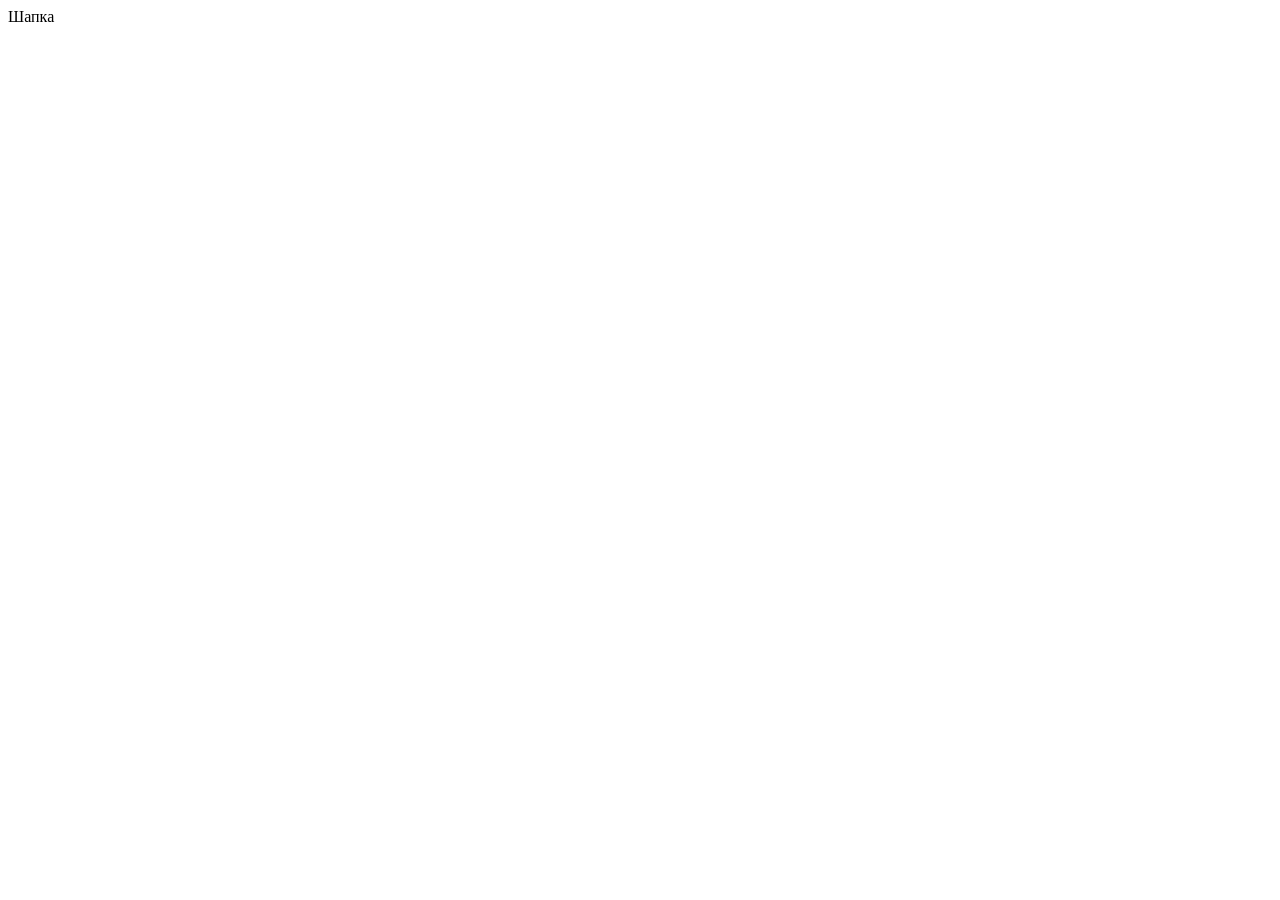
==== source/index.html @ a648f3aa ":hatching_chick:" ====
<!DOCTYPE html>
<html class="page" lang="ru">
  <head>
    <meta charset="UTF-8">
    <title>Название проекта</title>
    <meta name="viewport" content="width=device-width,initial-scale=1">
    <link rel="stylesheet" href="styles/styles.css">
    <script src="scripts/index.js" defer></script>
  </head>
  <body class="page__body">
    <header class="header">Шапка</header>
  </body>
</html>
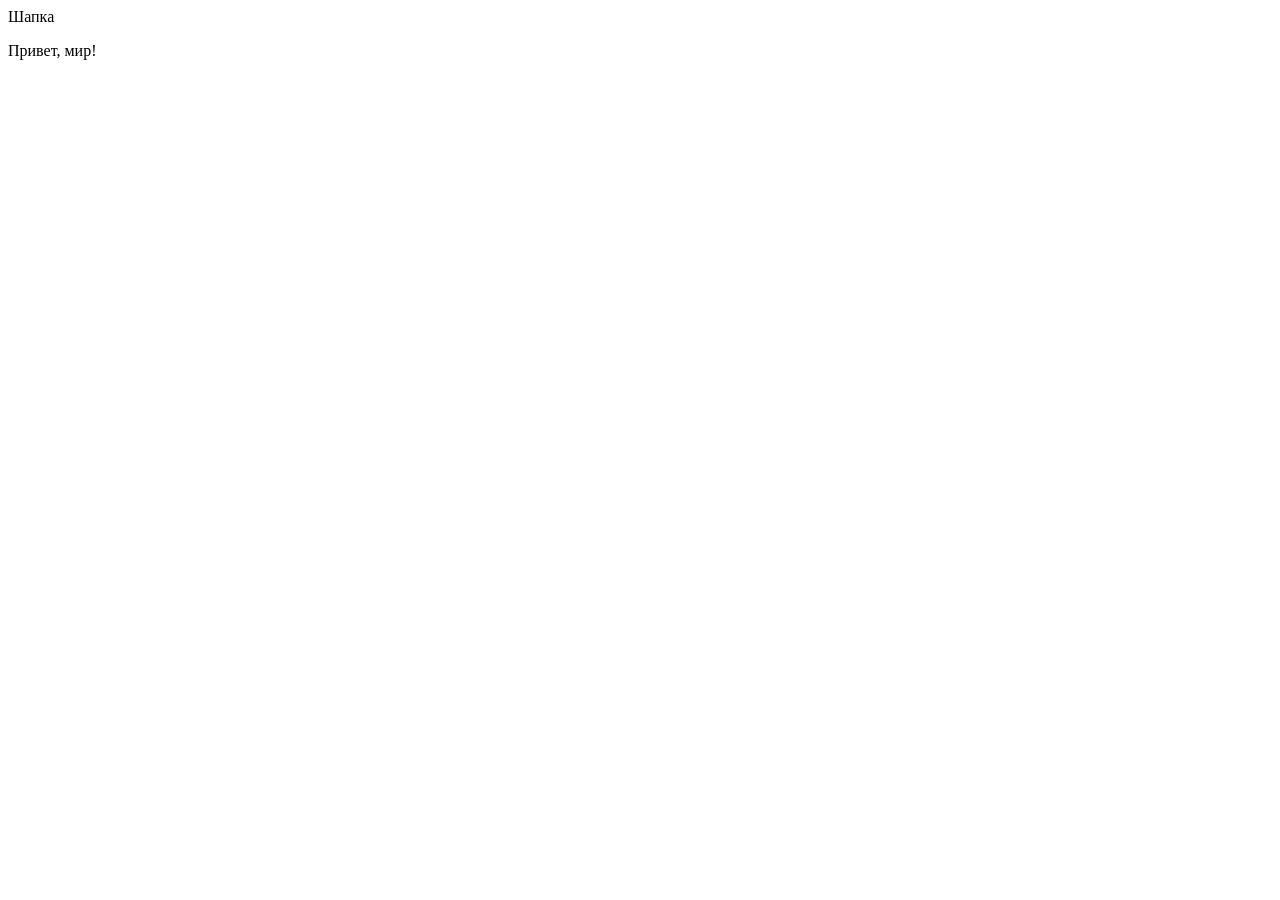
==== commit 81128f67: "Тестирует сборку" ====
--- a/source/index.html
+++ b/source/index.html
@@ -1,13 +1,17 @@
 <!DOCTYPE html>
 <html class="page" lang="ru">
-  <head>
-    <meta charset="UTF-8">
-    <title>Название проекта</title>
-    <meta name="viewport" content="width=device-width,initial-scale=1">
-    <link rel="stylesheet" href="styles/styles.css">
-    <script src="scripts/index.js" defer></script>
-  </head>
-  <body class="page__body">
-    <header class="header">Шапка</header>
-  </body>
+
+<head>
+  <meta charset="UTF-8">
+  <title>Название проекта</title>
+  <meta name="viewport" content="width=device-width,initial-scale=1">
+  <link rel="stylesheet" href="styles/styles.css">
+  <script src="scripts/index.js" defer></script>
+</head>
+
+<body class="page__body">
+  <header class="header">Шапка</header>
+  <p>Привет, мир!</p>
+</body>
+
 </html>
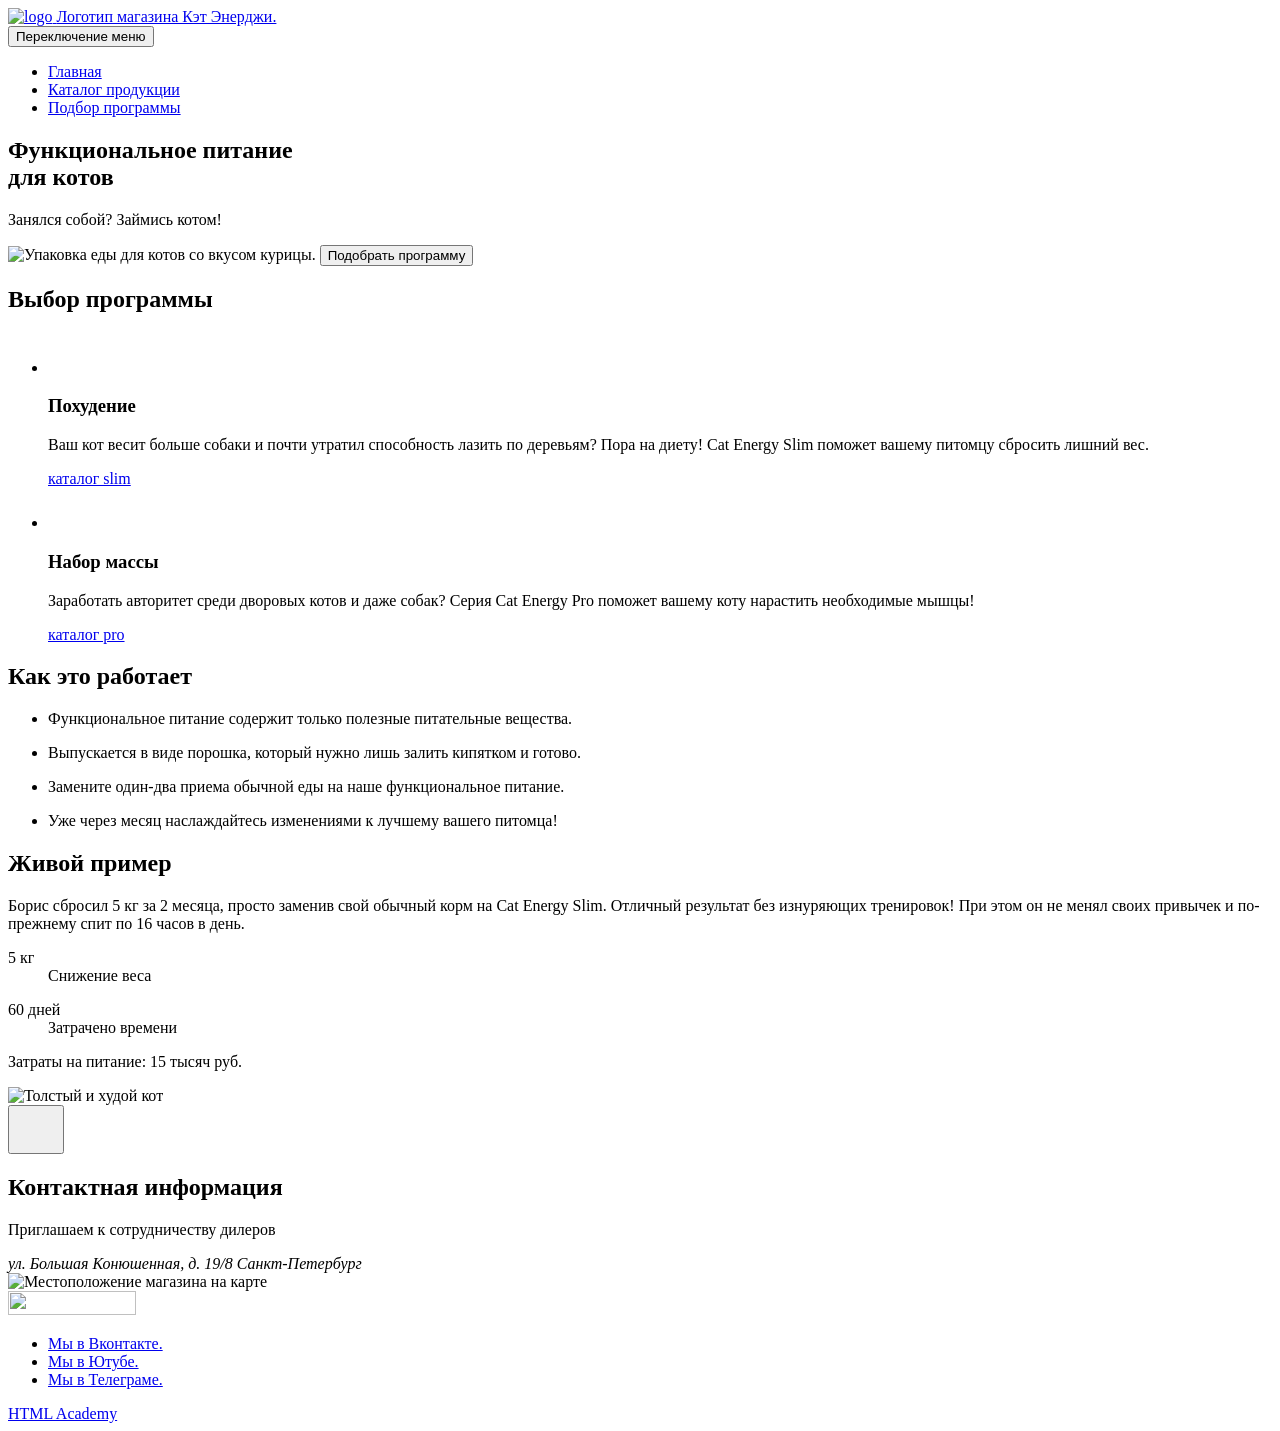
==== commit ed3bd2f1: "Merge 8f6ec9339b1365d4c38c723ebd864837fbd8dc27 into c187f62adaf06f670a18036f162406483c64701e" ====
--- a/source/index.html
+++ b/source/index.html
@@ -3,15 +3,162 @@
 
 <head>
   <meta charset="UTF-8">
-  <title>Название проекта</title>
+  <title>Cat Energy</title>
   <meta name="viewport" content="width=device-width,initial-scale=1">
   <link rel="stylesheet" href="styles/styles.css">
   <script src="scripts/index.js" defer></script>
 </head>
 
 <body class="page__body">
-  <header class="header">Шапка</header>
-  <p>Привет, мир!</p>
+  <header class="main-header">
+    <a class="main-header__logo" href="index.html">
+      <img class="main-header__logo main-header__logo--text" src="" width="101" height="18" alt="logo">
+      <span class="visually-hidden">Логотип магазина Кэт Энерджи.</span>
+    </a>
+    <nav class="navigation-container">
+      <button class="navigation-container__menu-button" type="button">
+        <span class="visually-hidden">Переключение меню</span>
+      </button>
+      <ul class="navigation-container__list">
+        <li class="navigation-container__item navigation-container__item--current">
+          <a class="navigation-container__link" href="index.html">Главная</a>
+        </li>
+        <li class="navigation-container__item">
+          <a class="navigation-container__link" href="catalog.html">Каталог продукции</a>
+        </li>
+        <li class="navigation-container__item">
+          <a class="navigation-container__link" href="form.html">Подбор программы</a>
+        </li>
+      </ul>
+    </nav>
+  </header>
+
+  <main class="page-main">
+    <section class="promo">
+      <div class="promo__wrapper">
+        <h1 class="promo__title title">Функциональное питание <br> для котов</h1>
+        <p class="promo__slogan">Занялся собой? Займись котом!</p>
+        <img class="promo__image" src="" width="280" height="270" alt="Упаковка еды для котов со вкусом курицы.">
+        <button class="promo__button button" type="button">
+          Подобрать программу
+        </button>
+      </div>
+    </section>
+
+    <section class="programs">
+      <h2 class="visually-hidden">Выбор программы</h2>
+      <ul class="programs__list">
+        <li class="programs__item programs__item--slim">
+          <svg class="programs__item-image" width="40" height="40">
+          </svg>
+          <h3 class="programs__item-title">Похудение</h3>
+          <p class="programs__item-description">
+            Ваш кот весит больше собаки и почти утратил способность лазить по деревьям? Пора на диету! Cat Energy Slim поможет вашему питомцу сбросить лишний вес.
+          </p>
+          <a class="programs__item-link" href="#">каталог slim</a>
+        </li>
+        <li class="programs__item programs__item--pro">
+          <svg class="programs__item-image" width="40" height="40">
+          </svg>
+          <h3 class="programs__item-title">Набор массы</h3>
+          <p class="programs__item-description">
+            Заработать авторитет среди дворовых котов и даже собак? Серия Cat Energy Pro поможет вашему коту нарастить необходимые мышцы!
+          </p>
+          <a class="programs__item-link" href="#">каталог pro</a>
+        </li>
+      </ul>
+    </section>
+
+    <section class="guide">
+      <div class="guide__wrapper">
+        <h2 class="guide__title title">Как это работает</h2>
+        <ul class="guide__list">
+          <li class="guide__item guide__item--leaf">
+            <p class="guide__description">Функциональное питание
+              содержит только полезные
+              питательные вещества.</p>
+          </li>
+          <li class="guide__item guide__item--glass">
+            <p class="guide__description">Выпускается в виде порошка,
+              который нужно лишь залить
+              кипятком и готово.</p>
+          </li>
+          <li class="guide__item guide__item--cutlery">
+            <p class="guide__description">Замените один-два приема
+              обычной еды на наше
+              функциональное питание.</p>
+          </li>
+          <li class="guide__item guide__item--clock">
+            <p class="guide__description">Уже через месяц наслаждайтесь изменениями к лучшему вашего питомца!</p>
+          </li>
+        </ul>
+      </div>
+    </section>
+
+    <section class="example">
+      <div class="example__wrapper">
+        <h2 class="example__title title">Живой пример</h2>
+        <p class="example__text">Борис сбросил 5 кг за 2 месяца, просто заменив свой обычный корм на Cat Energy Slim. Отличный результат без изнуряющих тренировок! При этом он не менял своих привычек и по-прежнему спит по 16 часов в день.</p>
+        <div class="example__list">
+          <dl class="example__description">
+            <dt class="example__value">5 кг</dt>
+            <dd class="example__option">Снижение веса</dd>
+          </dl>
+          <dl class="example__description">
+            <dt class="example__value">60 дней</dt>
+            <dd class="example__option">Затрачено времени</dd>
+          </dl>
+          <p class="example__cost">Затраты на питание: <span class="example__price">15 тысяч руб.</span></p>
+        </div>
+        <img class="example__image" src="" width="280" height="256" alt="Толстый и худой кот">
+        <div class="example__range-bar">
+          <button class="example__range-toggle" type="button" aria-label="Перемещение слайдера">
+            <svg width="40" height="40"></svg>
+          </button>
+        </div>
+      </div>
+    </section>
+
+    <section class="contacts">
+      <h2 class="visually-hidden">Контактная информация</h2>
+      <div class="contacts__text">
+        <p class="contacts__lead">Приглашаем к сотрудничеству дилеров</p>
+        <address class="contacts__address">ул. Большая
+          Конюшенная, д. 19/8 <span class="contacts__city">Санкт-Петербург</span></address>
+      </div>
+
+      <div class="contacts__map-wrapper">
+        <img class="contacts__map-img" src="" width="320" height="362" alt="Местоположение магазина на карте">
+      </div>
+    </section>
+  </main>
+
+  <footer class="main-footer">
+    <div class="main-footer__wrapper">
+      <a class="main-footer__logo-link" href="#" aria-label="логотип">
+        <img class="main-footer__logo" src="" width="128" height="24" alt="">
+      </a>
+      <ul class="main-footer__social social">
+        <li class="social__item">
+          <a class="social__link social__link--vkontakte" href="https://vk.com/htmlacademy">
+            <span class="visually-hidden">Мы в Вконтакте.</span>
+          </a>
+        </li>
+        <li class="social__item">
+          <a class="social__link social__link--youtube" href="https://www.youtube.com/user/htmlacademyru">
+            <span class="visually-hidden">Мы в Ютубе.</span>
+          </a>
+        </li>
+        <li class="social__item">
+          <a class="social__link social__link--telegram" href="https://t.me/htmlacademy">
+            <span class="visually-hidden">Мы в Телеграме.</span>
+          </a>
+        </li>
+      </ul>
+      <a class="main-footer__academy-link" href="https://htmlacademy.ru/intensive/adaptive">HTML Academy</a>
+    </div>
+  </footer>
+
 </body>
 
 </html>
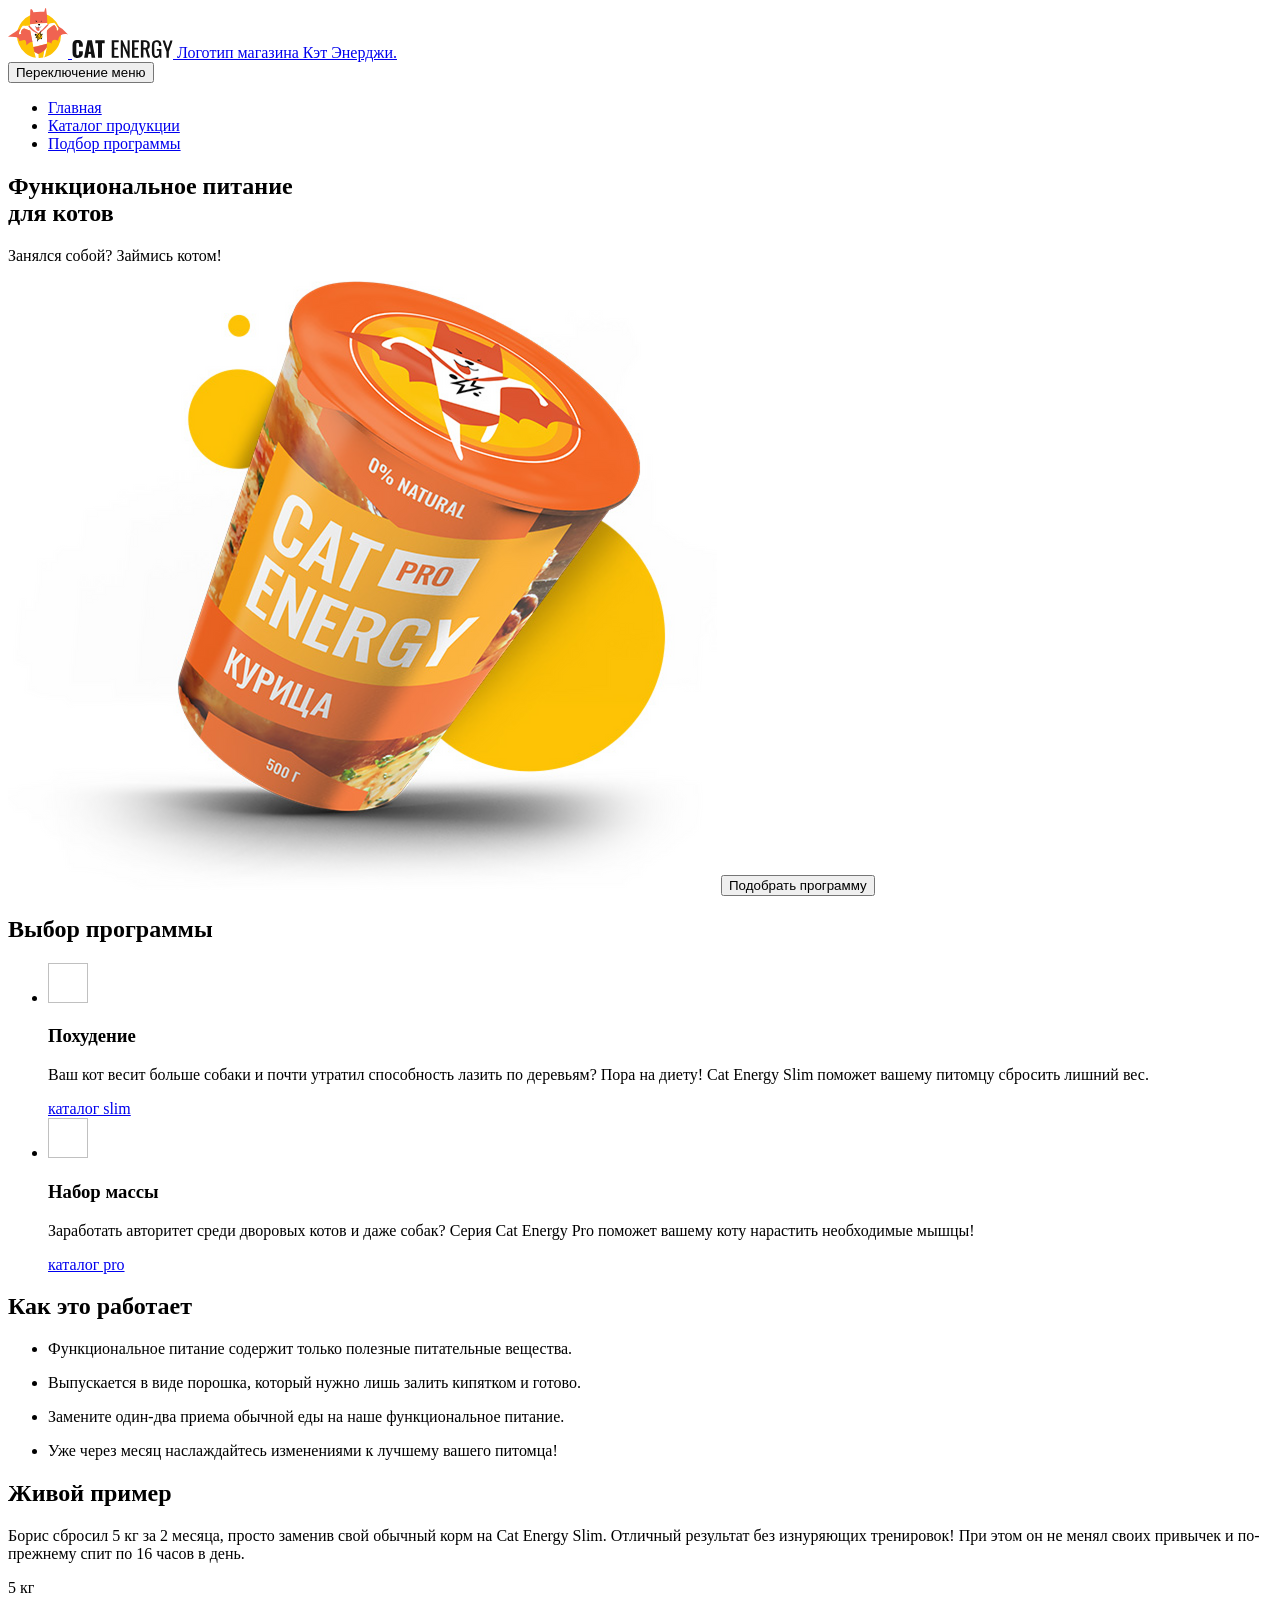
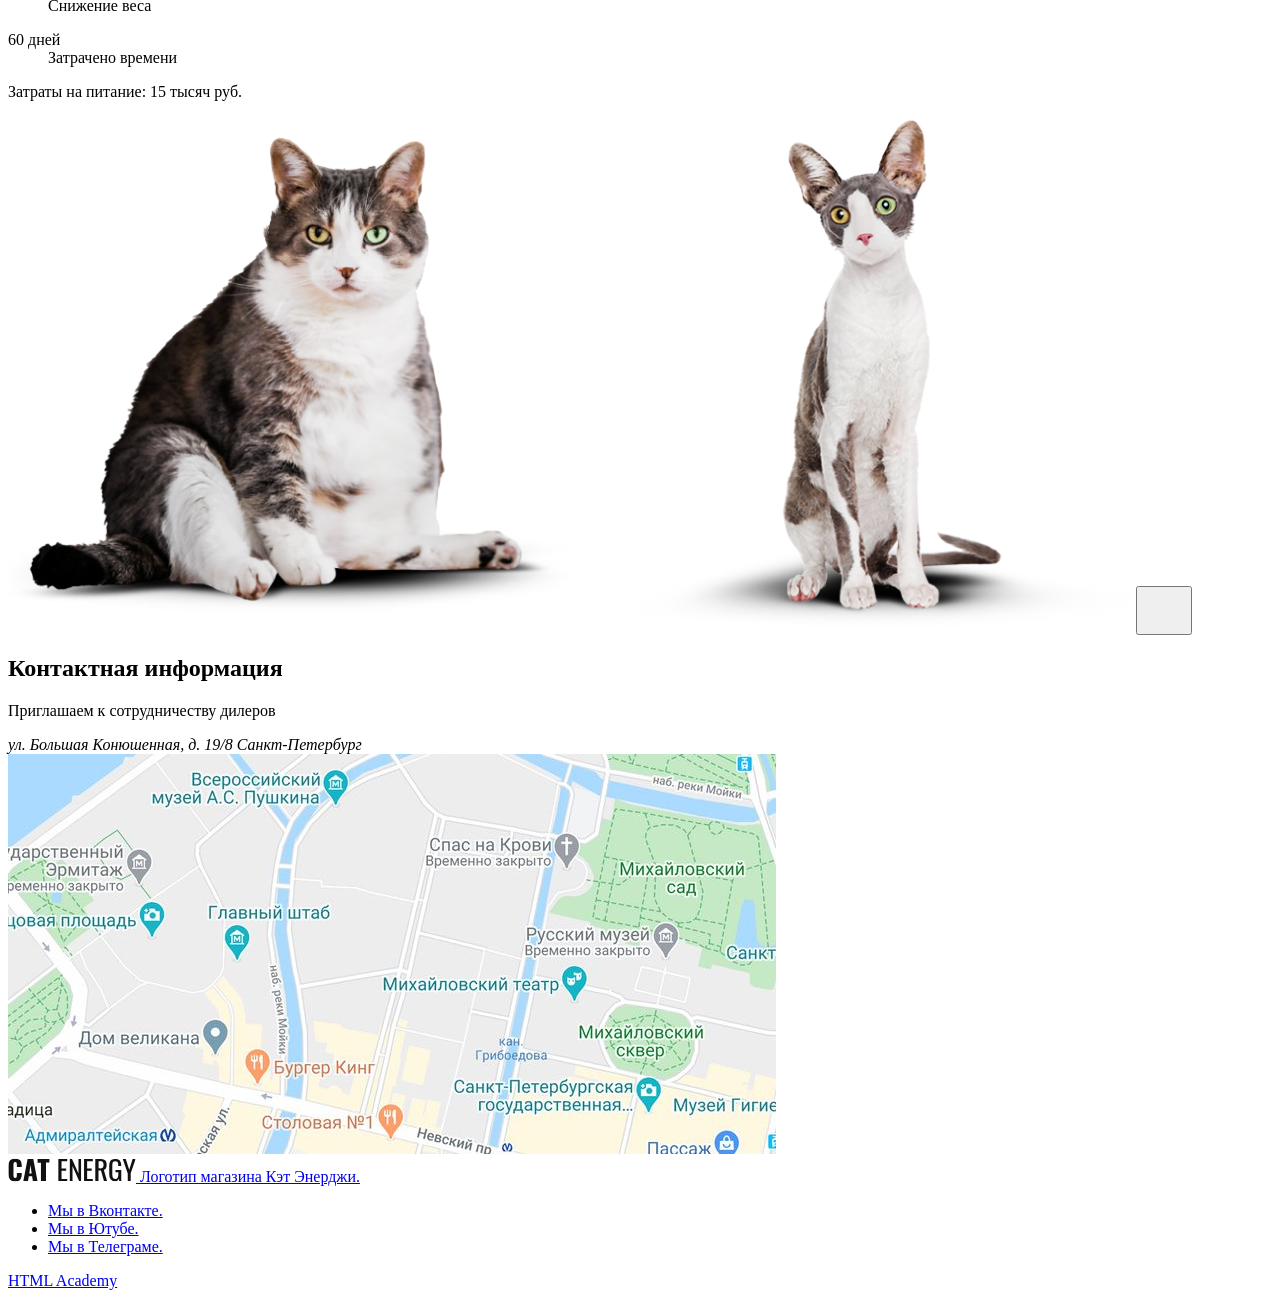
==== commit c88a04db: "Merge 65c99b8a87fa6f8903f0585b8b97bfc8660fcedf into c187f62adaf06f670a18036f162406483c64701e" ====
--- a/source/index.html
+++ b/source/index.html
@@ -4,41 +4,54 @@
 <head>
   <meta charset="UTF-8">
   <title>Cat Energy</title>
-  <meta name="viewport" content="width=device-width,initial-scale=1">
+  <meta name="viewport" content="width=device-width, initial-scale=1">
   <link rel="stylesheet" href="styles/styles.css">
+  <link rel="icon" href="favicon.ico"><!-- 32x32 -->
+  <link rel="icon" href="favicons/icon.svg" type="image/svg+xml">
+  <link rel="apple-touch-icon" href="favicons/180.png"><!-- 180x180 -->
+  <link rel="manifest" href="manifest.webmanifest">
   <script src="scripts/index.js" defer></script>
 </head>
 
 <body class="page__body">
   <header class="main-header">
     <a class="main-header__logo" href="index.html">
-      <img class="main-header__logo main-header__logo--text" src="" width="101" height="18" alt="logo">
+      <picture>
+        <source width="70" height="59" type="image/svg+xml" media="(min-width: 1440px)" srcset="images/logo-picture-desktop.svg">
+        <source width="60" height="50" type="image/svg+xml" media="(min-width: 768px)" srcset="images/logo-picture-tablet.svg">
+        <img class="logotype__picture" src="images/logo-picture-mobile.svg" width="33" height="38" alt="Логотип Cat Energy">
+      </picture>
+      <img class="main-header__logo main-header__logo--text" src="images/logo-name-mobile.svg" width="101" height="18" alt="logo">
       <span class="visually-hidden">Логотип магазина Кэт Энерджи.</span>
     </a>
-    <nav class="navigation-container">
-      <button class="navigation-container__menu-button" type="button">
+    <nav class="main-nav">
+      <button class="main-nav__menu-button" type="button">
         <span class="visually-hidden">Переключение меню</span>
       </button>
-      <ul class="navigation-container__list">
-        <li class="navigation-container__item navigation-container__item--current">
-          <a class="navigation-container__link" href="index.html">Главная</a>
+      <ul class="main-nav__list">
+        <li class="main-nav__item main-nav__item--current">
+          <a class="main-nav__link" href="index.html">Главная</a>
         </li>
-        <li class="navigation-container__item">
-          <a class="navigation-container__link" href="catalog.html">Каталог продукции</a>
+        <li class="main-nav__item">
+          <a class="main-nav__link" href="catalog.html">Каталог продукции</a>
         </li>
-        <li class="navigation-container__item">
-          <a class="navigation-container__link" href="form.html">Подбор программы</a>
+        <li class="main-nav__item">
+          <a class="main-nav__link" href="form.html">Подбор программы</a>
         </li>
       </ul>
     </nav>
   </header>
 
-  <main class="page-main">
+  <main class="page__main">
     <section class="promo">
       <div class="promo__wrapper">
         <h1 class="promo__title title">Функциональное питание <br> для котов</h1>
         <p class="promo__slogan">Занялся собой? Займись котом!</p>
-        <img class="promo__image" src="" width="280" height="270" alt="Упаковка еды для котов со вкусом курицы.">
+        <picture>
+          <source width="552" height="499" type="image/png" media="(min-width: 1440px)" srcset="images/promo-can-desktop@1x.png 1x, images/promo-can-desktop@2x.png 2x">
+          <source width="709" height="609" type="image/png" media="(min-width: 768px)" srcset="images/promo-can-tablet@1x.png 1x, images/promo-can-tablet@2x.png 2x">
+          <img class="promo__image" src="images/promo-can-mobile@1x.png" srcset="images/promo-can-mobile@2x.png 2x" width="280" height="270" alt="Оранжевая банка с питанием Cat Energy со вкусом курицы">
+        </picture>
         <button class="promo__button button" type="button">
           Подобрать программу
         </button>
@@ -49,8 +62,8 @@
       <h2 class="visually-hidden">Выбор программы</h2>
       <ul class="programs__list">
         <li class="programs__item programs__item--slim">
-          <svg class="programs__item-image" width="40" height="40">
-          </svg>
+          <img class="programs__item-image" width="40" height="40" alt="">
+          </img>
           <h3 class="programs__item-title">Похудение</h3>
           <p class="programs__item-description">
             Ваш кот весит больше собаки и почти утратил способность лазить по деревьям? Пора на диету! Cat Energy Slim поможет вашему питомцу сбросить лишний вес.
@@ -58,8 +71,8 @@
           <a class="programs__item-link" href="#">каталог slim</a>
         </li>
         <li class="programs__item programs__item--pro">
-          <svg class="programs__item-image" width="40" height="40">
-          </svg>
+          <img class="programs__item-image" width="40" height="40" alt="">
+          </img>
           <h3 class="programs__item-title">Набор массы</h3>
           <p class="programs__item-description">
             Заработать авторитет среди дворовых котов и даже собак? Серия Cat Energy Pro поможет вашему коту нарастить необходимые мышцы!
@@ -110,8 +123,15 @@
           </dl>
           <p class="example__cost">Затраты на питание: <span class="example__price">15 тысяч руб.</span></p>
         </div>
-        <img class="example__image" src="" width="280" height="256" alt="Толстый и худой кот">
         <div class="example__range-bar">
+          <picture>
+            <source width="560" height="512" type="image/png" media="(min-width: 768px)" srcset="images/slider-before-tablet-desktop@1x.png 1x, images/slider-before-tablet-desktop@2x.png 2x">
+            <img class="slider__image" src="images/slider-before-mobile@1x.png" srcset="images/slider-before-mobile@2x.png 2x" width="280" height="256" alt="Фото до: толстенький котик">
+          </picture>
+          <picture>
+            <source width="560" height="512" type="image/png" media="(min-width: 768px)" srcset="images/slider-after-tablet-desktop@1x.png 1x, images/slider-after-tablet-desktop@2x.png 2x">
+            <img class="slider__image" src="images/slider-after-mobile@1x.png" srcset="images/slider-after-mobile@2x.png 2x" width="280" height="256" alt="Фото после: худенький котик">
+          </picture>
           <button class="example__range-toggle" type="button" aria-label="Перемещение слайдера">
             <svg width="40" height="40"></svg>
           </button>
@@ -128,7 +148,11 @@
       </div>
 
       <div class="contacts__map-wrapper">
-        <img class="contacts__map-img" src="" width="320" height="362" alt="Местоположение магазина на карте">
+        <picture>
+          <source width="1440" height="400" type="image/jpeg" media="(min-width: 1440px)" srcset="images/location-bg-desktop@1x.jpg 1x, images/location-bg-desktop@2x.jpg 2x">
+          <source width="768" height="400" type="image/jpeg" media="(min-width: 768px)" srcset="images/location-bg-tablet@1x.jpg 1x, images/location-bg-tablet@2x.jpg 2x">
+          <img class="contacts_location" src="images/location-bg-mobile@1x.jpg" srcset="images/location-bg-mobile@2x.jpg 2x" width="320" height="362" alt="Карта офиса по адресу: Санкт-Петербург, ул. Большая Конюшенная, д. 19/8">
+        </picture>
       </div>
     </section>
   </main>
@@ -136,7 +160,8 @@
   <footer class="main-footer">
     <div class="main-footer__wrapper">
       <a class="main-footer__logo-link" href="#" aria-label="логотип">
-        <img class="main-footer__logo" src="" width="128" height="24" alt="">
+        <img class="main-footer__logo main-footer__logo--text" src="images/logo-name-mobile.svg" width="128" height="24" alt="logo">
+        <span class="visually-hidden">Логотип магазина Кэт Энерджи.</span>
       </a>
       <ul class="main-footer__social social">
         <li class="social__item">
